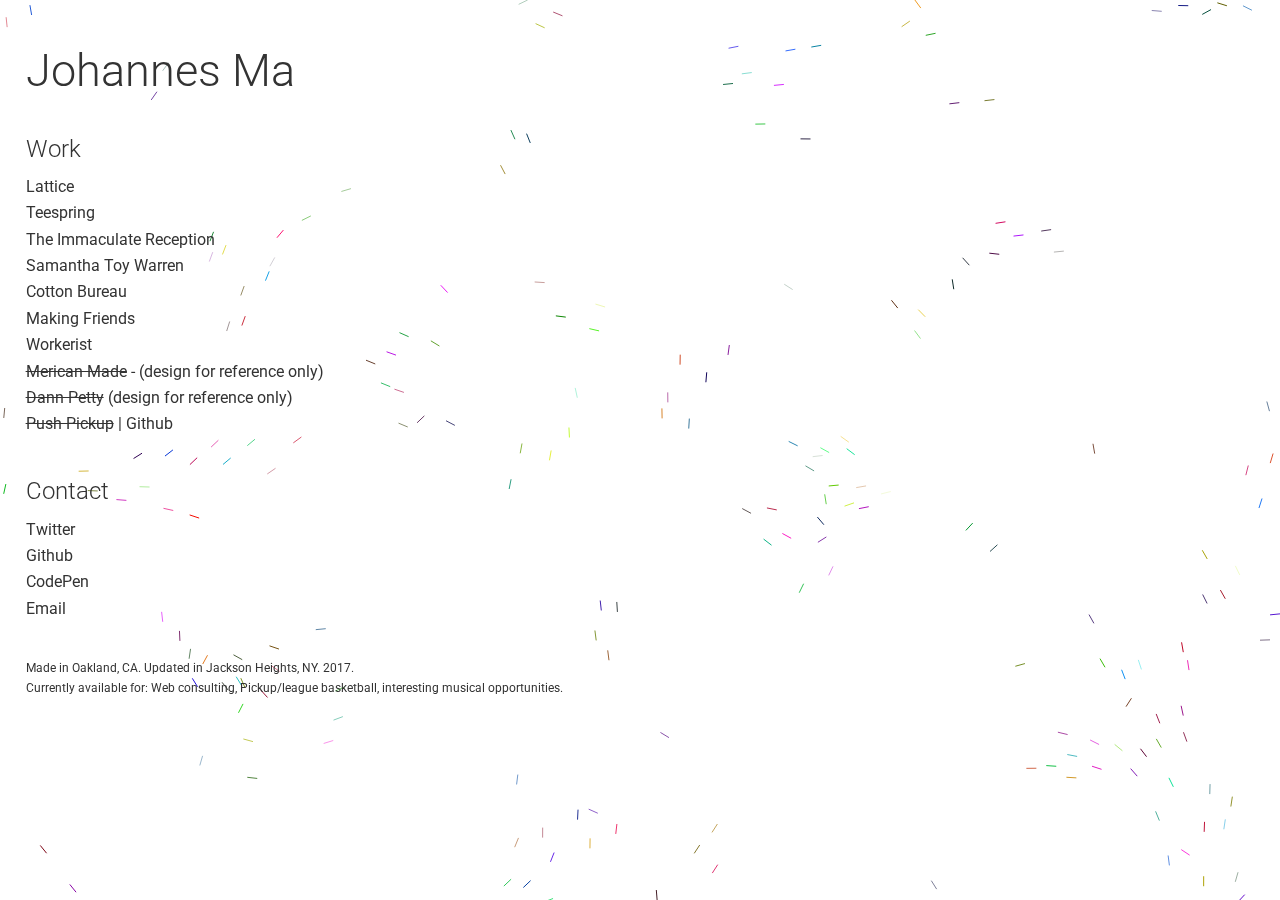
==== index.html @ bdca0df5 "2017 update" ====
<!doctype html>
<html lang="en"><!--<![endif]-->
<head>
	<meta content="text/html; charset=utf-8" http-equiv="Content-Type" />
	<meta content="IE=edge,chrome=1" http-equiv="X-UA-Compatible" />
	<title>Johannes Ma | Web Developer</title>
	<meta content="Johannes Ma - San Francisco" name="author" />
	<meta content="Copyright (c) 2015" name="copyright" />
	<meta content="Johannes, Ma, nice, person, web developer, web, development, developer, design, designer, interaction, user, experience, information, architecture, wireframes, layouts, templates, fun, San Francisco, Pittsburgh, html5, css, php, drupal, wordpress, some, other, things, this, is, lame" name="keywords" />
	<meta content="width=device-width,initial-scale=1" name="viewport" />
	<link href="https://fonts.googleapis.com/css?family=Roboto" rel="stylesheet">
	<link href="css/style.css?v=697239" rel="stylesheet" /><!-- end CSS--><script src="js/libs/modernizr-2.0.6.min.js"></script>
</head>
<body>
<div class="container">
<header>
<h1>Johannes Ma</h1>
</header>

<div id="main" role="main">
<section>
<h1>Work</h1>

<ul>
	<li><a href="http://latticehq.com" target="_blank">Lattice</a></li>
	<li><a href="http://teespring.com" target="_blank">Teespring</a></li>
	<li><a href="http://theimmaculatereceptionfilm.com/" target="_blank">The Immaculate Reception</a></li>
	<li><a href="http://samanthatoy.com" target="_blank">Samantha Toy Warren</a></li>
	<li><a href="http://cottonbureau.com" target="_blank">Cotton Bureau</a></li>
	<li><a href="http://makingfriendsapp.com" target="_blank">Making Friends</a></li>
	<li><a href="http://workerist.com" target="_blank">Workerist</a></li>
	<li><a href="https://www.behance.net/gallery/2094734/Merican-Made" target="_blank"><s>Merican Made</s> - (design for reference only)</a></li>
	<li><a href="https://dribbble.com/shots/296427-the-dannpetty-com-holding-page" target="_blank"><s>Dann Petty</s> (design for reference only)</a></li>
	<li><a href="http://pushpickup.meteor.com/" target="_blank"><s>Push Pickup</s></a> | <a href="https://github.com/pushpickup/pushpickup" target="_blank">Github</a></li>
</ul>
</section>

<section>
<h1>Contact</h1>

<ul>
	<li><a href="https://twitter.com/johannesma">Twitter</a></li>
	<li><a href="https://github.com/johannesma">Github</a></li>
  <li><a href="http://codepen.io/johannesma">CodePen</a></li>
  <li><a href="mailto:hi@johannesma.com">Email</a></li>
</ul>
</section>
</div>

<footer>
<p class="copy">Made in Oakland, CA. Updated in Jackson Heights, NY. 2017.</p>
<p class="status">Currently available for: Web consulting, Pickup/league basketball, interesting musical opportunities.</p>
</footer>
</div>
<canvas id="canvas"></canvas>
<script src="js/script.js"></script>
<!--! end of #container --><!-- scripts concatenated and minified via ant build script--><!-- end scripts--><script> // Change UA-XXXXX-X to be your site's ID
    window._gaq = [['_setAccount','UA-22397366-1'],['_trackPageview'],['_trackPageLoadTime']];
    Modernizr.load({
      load: ('https:' == location.protocol ? '//ssl' : '//www') + '.google-analytics.com/ga.js'
    });
  </script><!--[if lt IE 7 ]>
    <script src="//ajax.googleapis.com/ajax/libs/chrome-frame/1.0.3/CFInstall.min.js"></script>
    <script>window.attachEvent('onload',function(){CFInstall.check({mode:'overlay'})})</script>
  <![endif]--></body>
</html>
---- css/style.css ----
/* HTML5 ✰ Boilerplate
 * ==|== normalize ==========================================================
 */
article, aside, details, figcaption, figure, footer, header, hgroup, nav, section { display: block; }
audio, canvas, video { display: inline-block; *display: inline; *zoom: 1; }
audio:not([controls]) { display: none; }
[hidden] { display: none; }

html { background: #fdfafa; font-size: 100%; overflow-y: scroll; -webkit-text-size-adjust: 100%; -ms-text-size-adjust: 100%; }
body { margin: 0; font-size: 16px; line-height: 1.4; }
body, button, input, select, textarea { font-family: "roboto", sans-serif; color: #333; text-rendering: optimizeLegibility; }

::-moz-selection { background: #ebebeb; color: #333; text-shadow: none; }
::selection { background: #ebebeb; color: #333; text-shadow: none; }

a { color: #333;
	text-decoration: none;
	-webkit-transition: all 100ms ease-out;
	-moz-transition: all 100ms ease-out;
	-o-transition: all 100ms ease-out;
	-ms-transition: all 100ms ease-out;
	transition: all 100ms ease-out;}

a:hover {
	color: #69b881;
	text-decoration: none;}
a:focus { outline: thin dotted; }
a:hover, a:active { outline: 0; }

abbr[title] { border-bottom: 1px dotted; }
b, strong { font-weight: bold; }
blockquote { margin: 1em 40px; }
dfn { font-style: italic; }
hr { display: block; height: 1px; border: 0; border-top: 1px solid #ccc; margin: 1em 0; padding: 0; }
ins { background: #ff9; color: #000; text-decoration: none; }
mark { background: #ff0; color: #000; font-style: italic; font-weight: bold; }
pre, code, kbd, samp { font-family: monospace, monospace; _font-family: 'courier new', monospace; font-size: 1em; }
pre { white-space: pre; white-space: pre-wrap; word-wrap: break-word; }
q { quotes: none; }
q:before, q:after { content: ""; content: none; }
small { display: block; font-size: 85%; }
sub, sup { font-size: 75%; line-height: 0; position: relative; vertical-align: baseline; }
sup { top: -0.5em; }
sub { bottom: -0.25em; }
ul, ol { margin: .6em 0; padding: 0 0 0 1.5em; }
dd { margin: 0 0 0 40px; }
nav ul, nav ol { list-style: none; list-style-image: none; margin: 0; padding: 0; }
img { border: 0; -ms-interpolation-mode: bicubic; vertical-align: middle; }
svg:not(:root) { overflow: hidden; }
figure { margin: 0; }

form { margin: 0; }
fieldset { border: 0; margin: 0; padding: 0; }
label { cursor: pointer; }
legend { border: 0; *margin-left: -7px; padding: 0; }
button, input, select, textarea { font-size: 100%; margin: 0; vertical-align: baseline; *vertical-align: middle; }
button, input { line-height: normal; *overflow: visible; }
table button, table input { *overflow: auto; }
button, input[type="button"], input[type="reset"], input[type="submit"] { cursor: pointer; -webkit-appearance: button; }
input[type="checkbox"], input[type="radio"] { box-sizing: border-box; }
input[type="search"] { -webkit-appearance: textfield; -moz-box-sizing: content-box; -webkit-box-sizing: content-box; box-sizing: content-box; }
input[type="search"]::-webkit-search-decoration { -webkit-appearance: none; }
button::-moz-focus-inner, input::-moz-focus-inner { border: 0; padding: 0; }
textarea { overflow: auto; vertical-align: top; resize: vertical; }
input:valid, textarea:valid {  }
input:invalid, textarea:invalid { background-color: #f0dddd; }

table { border-collapse: collapse; border-spacing: 0; }
td { vertical-align: top; }
h1, h2, h3, h4, h5, p {
	font-weight: 300;
	margin: 0;}

	p, li {
		font-weight: normal;
		margin-bottom: 1.25em;}

		li {margin-bottom: .25em;}

/* ==|== primary styles ======================================== */

.container {
  position: relative;
  z-index: 2;
}

header, footer {
	padding: 40px 2% 30px;
	width: 96%;
}

header h1 {font-size: 2.8em;}

section h1 {
  font-size: 1.5em;
  margin-bottom: .2em;
}

section {
	padding: 0 2% 30px;
}

footer {
	font-size: 12px;
	padding-top: 0;
}

.copy {margin-bottom: .25em;}

section ul {
	list-style: none;
	padding: 0;}

section article {margin-bottom: 1em;}

#canvas {
  position: fixed;
  width: 100%;
  height: 100%;
  top: 0;
  left: 0;
  z-index: 1;
}

/* ==|== non-semantic helper classes ======================================== */
.ir { display: block; border: 0; text-indent: -999em; overflow: hidden; background-color: transparent; background-repeat: no-repeat; text-align: left; direction: ltr; }
.ir br { display: none; }
.hidden { display: none !important; visibility: hidden; }
.visuallyhidden { border: 0; clip: rect(0 0 0 0); height: 1px; margin: -1px; overflow: hidden; padding: 0; position: absolute; width: 1px; }
.visuallyhidden.focusable:active, .visuallyhidden.focusable:focus { clip: auto; height: auto; margin: 0; overflow: visible; position: static; width: auto; }
.invisible { visibility: hidden; }
.clearfix:before, .clearfix:after { content: ""; display: table; }
.clearfix:after { clear: both; }
.clearfix { zoom: 1; }

/* ==|== print styles ======================================================= */

@media print {
  * { background: transparent !important; color: black !important; text-shadow: none !important; filter:none !important; -ms-filter: none !important; }
  a, a:visited { text-decoration: underline; }
  a[href]:after { content: " (" attr(href) ")"; }
  abbr[title]:after { content: " (" attr(title) ")"; }
  .ir a:after, a[href^="javascript:"]:after, a[href^="#"]:after { content: ""; }
  pre, blockquote { border: 1px solid #999; page-break-inside: avoid; }
  thead { display: table-header-group; }
  tr, img { page-break-inside: avoid; }
  img { max-width: 100% !important; }
  @page { margin: 0.5cm; }
  p, h2, h3 { orphans: 3; widows: 3; }
  h2, h3 { page-break-after: avoid; }
}
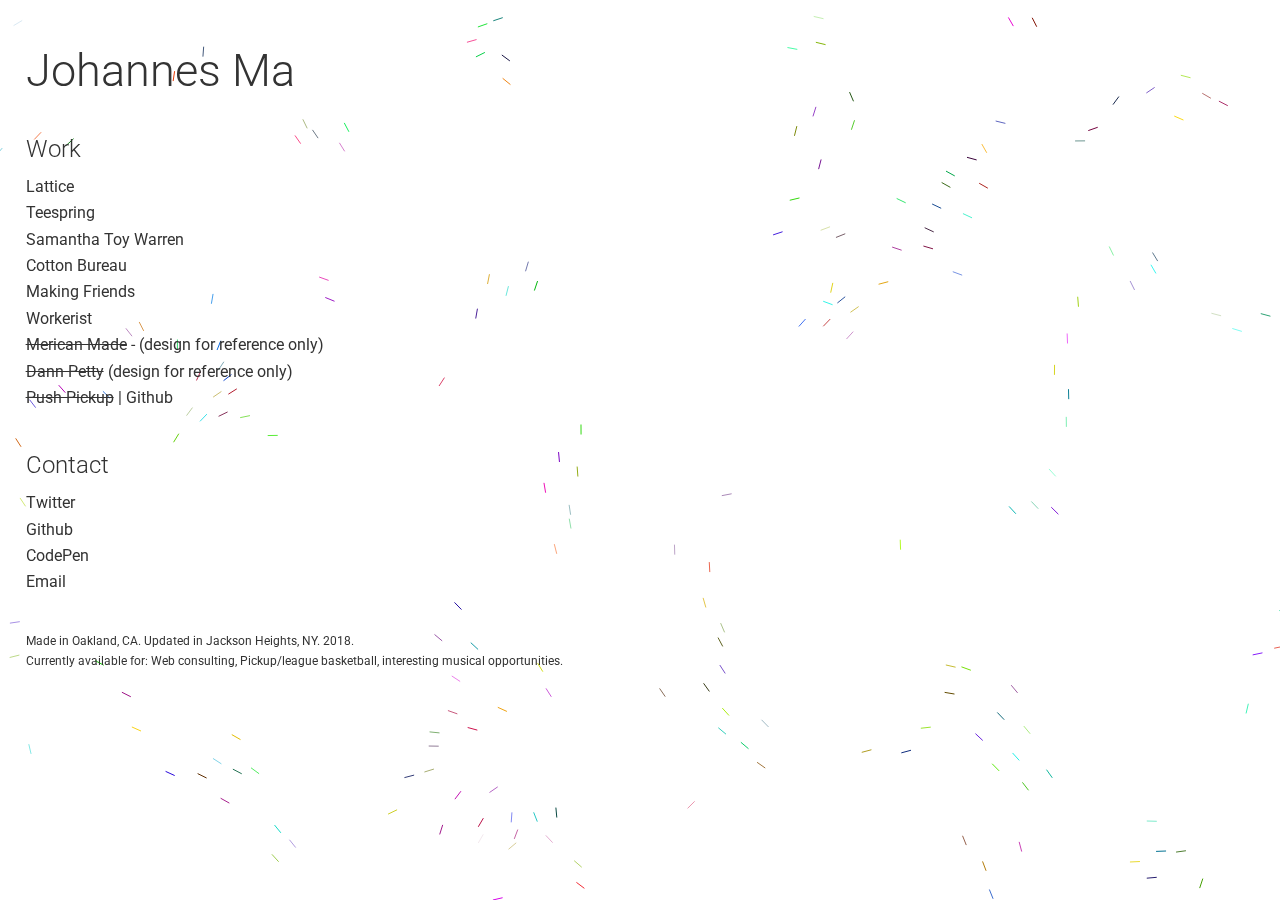
==== commit 22c6799b: "2018 Update. Removed immaculate reception for now" ====
--- a/index.html
+++ b/index.html
@@ -4,8 +4,8 @@
 	<meta content="text/html; charset=utf-8" http-equiv="Content-Type" />
 	<meta content="IE=edge,chrome=1" http-equiv="X-UA-Compatible" />
 	<title>Johannes Ma | Web Developer</title>
-	<meta content="Johannes Ma - San Francisco" name="author" />
-	<meta content="Copyright (c) 2015" name="copyright" />
+	<meta content="Johannes Ma - Jackson Heights, NY" name="author" />
+	<meta content="Copyright (c) 2018" name="copyright" />
 	<meta content="Johannes, Ma, nice, person, web developer, web, development, developer, design, designer, interaction, user, experience, information, architecture, wireframes, layouts, templates, fun, San Francisco, Pittsburgh, html5, css, php, drupal, wordpress, some, other, things, this, is, lame" name="keywords" />
 	<meta content="width=device-width,initial-scale=1" name="viewport" />
 	<link href="https://fonts.googleapis.com/css?family=Roboto" rel="stylesheet">
@@ -22,9 +22,8 @@
 <h1>Work</h1>
 
 <ul>
-	<li><a href="http://latticehq.com" target="_blank">Lattice</a></li>
+	<li><a href="http://lattice.com" target="_blank">Lattice</a></li>
 	<li><a href="http://teespring.com" target="_blank">Teespring</a></li>
-	<li><a href="http://theimmaculatereceptionfilm.com/" target="_blank">The Immaculate Reception</a></li>
 	<li><a href="http://samanthatoy.com" target="_blank">Samantha Toy Warren</a></li>
 	<li><a href="http://cottonbureau.com" target="_blank">Cotton Bureau</a></li>
 	<li><a href="http://makingfriendsapp.com" target="_blank">Making Friends</a></li>
@@ -48,7 +47,7 @@
 </div>
 
 <footer>
-<p class="copy">Made in Oakland, CA. Updated in Jackson Heights, NY. 2017.</p>
+<p class="copy">Made in Oakland, CA. Updated in Jackson Heights, NY. 2018.</p>
 <p class="status">Currently available for: Web consulting, Pickup/league basketball, interesting musical opportunities.</p>
 </footer>
 </div>
@@ -59,8 +58,5 @@
     Modernizr.load({
       load: ('https:' == location.protocol ? '//ssl' : '//www') + '.google-analytics.com/ga.js'
     });
-  </script><!--[if lt IE 7 ]>
-    <script src="//ajax.googleapis.com/ajax/libs/chrome-frame/1.0.3/CFInstall.min.js"></script>
-    <script>window.attachEvent('onload',function(){CFInstall.check({mode:'overlay'})})</script>
-  <![endif]--></body>
+  </script></body>
 </html>
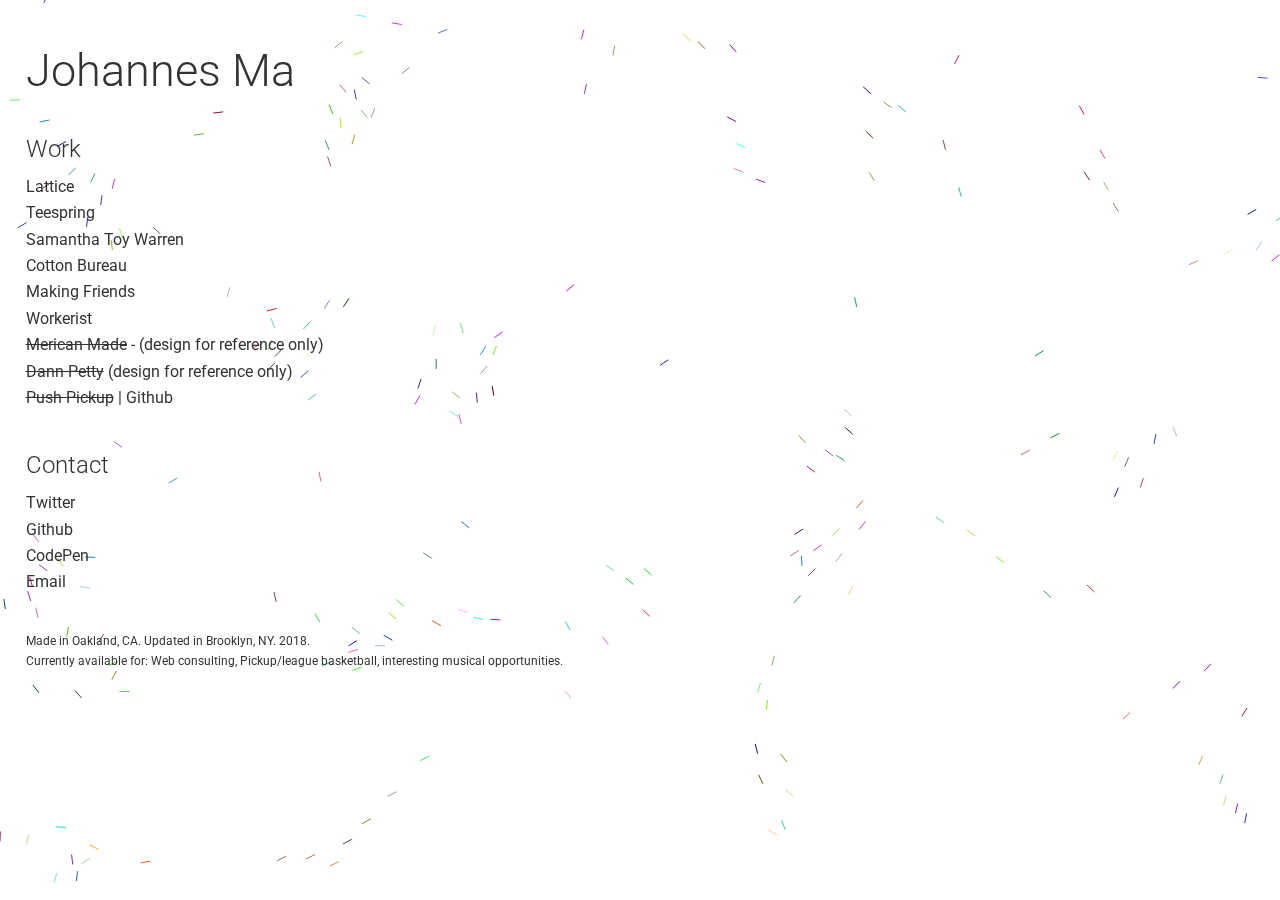
==== commit baecf2ba: "Change location" ====
--- a/index.html
+++ b/index.html
@@ -47,7 +47,7 @@
 </div>
 
 <footer>
-<p class="copy">Made in Oakland, CA. Updated in Jackson Heights, NY. 2018.</p>
+<p class="copy">Made in Oakland, CA. Updated in Brooklyn, NY. 2018.</p>
 <p class="status">Currently available for: Web consulting, Pickup/league basketball, interesting musical opportunities.</p>
 </footer>
 </div>
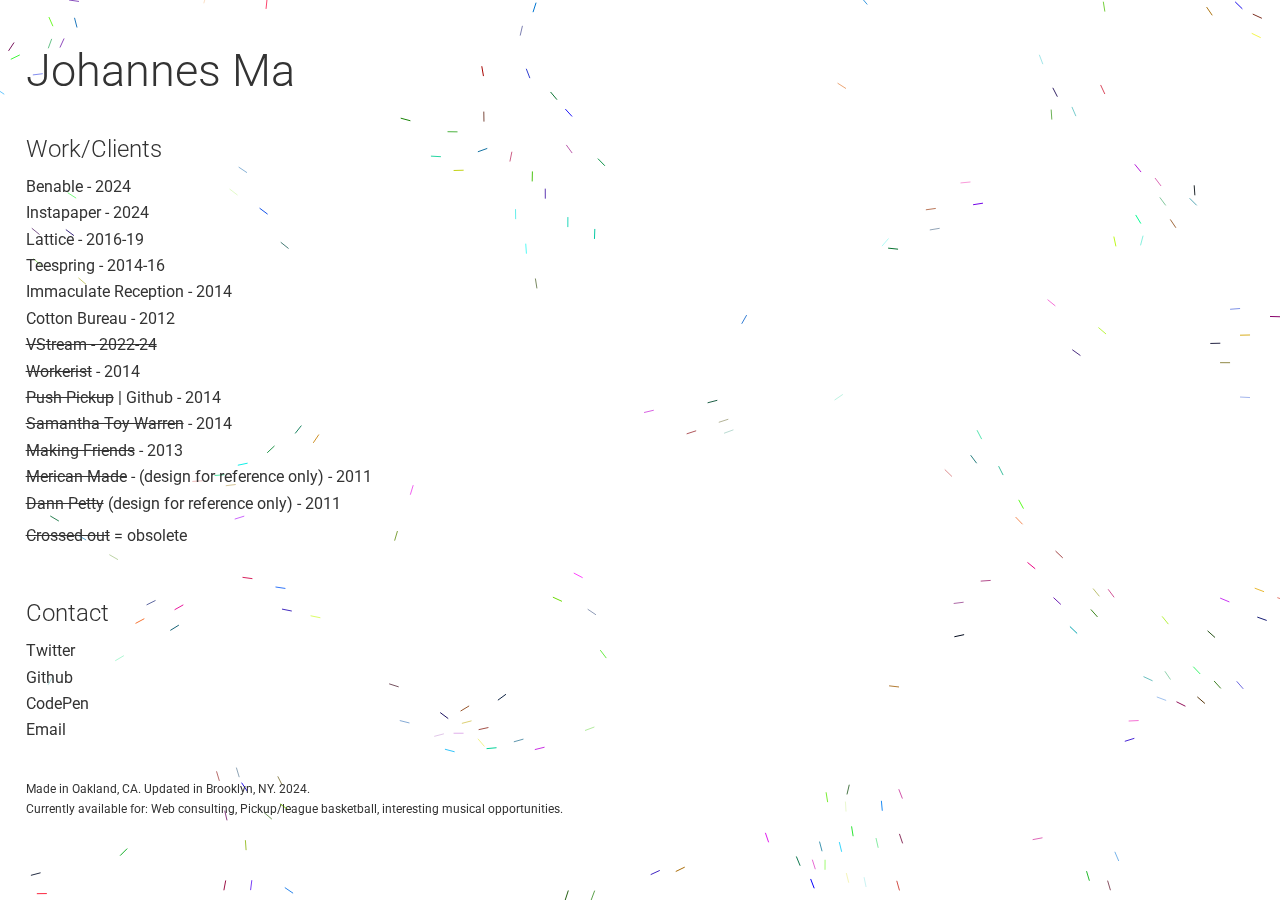
==== commit e31ded4e: "Update index.html" ====
--- a/index.html
+++ b/index.html
@@ -19,19 +19,24 @@
 
 <div id="main" role="main">
 <section>
-<h1>Work</h1>
+<h1>Work/Clients</h1>
 
 <ul>
-	<li><a href="http://lattice.com" target="_blank">Lattice</a></li>
-	<li><a href="http://teespring.com" target="_blank">Teespring</a></li>
-	<li><a href="http://samanthatoy.com" target="_blank">Samantha Toy Warren</a></li>
-	<li><a href="http://cottonbureau.com" target="_blank">Cotton Bureau</a></li>
-	<li><a href="http://makingfriendsapp.com" target="_blank">Making Friends</a></li>
-	<li><a href="http://workerist.com" target="_blank">Workerist</a></li>
-	<li><a href="https://www.behance.net/gallery/2094734/Merican-Made" target="_blank"><s>Merican Made</s> - (design for reference only)</a></li>
-	<li><a href="https://dribbble.com/shots/296427-the-dannpetty-com-holding-page" target="_blank"><s>Dann Petty</s> (design for reference only)</a></li>
-	<li><a href="http://pushpickup.meteor.com/" target="_blank"><s>Push Pickup</s></a> | <a href="https://github.com/pushpickup/pushpickup" target="_blank">Github</a></li>
+	<li><a href="https://benable.com" target="_blank">Benable - 2024</a></li>
+	<li><a href="https://instapaper.com" target="_blank">Instapaper - 2024</a></li>
+	<li><a href="https://lattice.com" target="_blank">Lattice - 2016-19</a></li>
+	<li><a href="https://teespring.com" target="_blank">Teespring - 2014-16</a></li>
+	<li><a href="https://jacktarfilms.github.io/immaculatereception/" target="_blank">Immaculate Reception - 2014</a></li>
+	<li><a href="https://cottonbureau.com" target="_blank">Cotton Bureau - 2012</a></li>
+	<li><a href="https://vstream.com" target="_blank"><s>VStream - 2022-24</s></a></li>
+	<li><a href="http://workerist.com" target="_blank"><s>Workerist</s> - 2014</a></li>
+	<li><a href="http://pushpickup.meteor.com/" target="_blank"><s>Push Pickup</s></a> | <a href="https://github.com/pushpickup/pushpickup" target="_blank">Github - 2014</a></li>
+	<li><a href="http://samanthatoy.com" target="_blank"><s>Samantha Toy Warren</s> - 2014</a></li>
+	<li><a href="http://makingfriendsapp.com" target="_blank"><s>Making Friends</s> - 2013</a></li>
+	<li><a href="https://www.behance.net/gallery/2094734/Merican-Made" target="_blank"><s>Merican Made</s> - (design for reference only) - 2011</a></li>
+	<li><a href="https://dribbble.com/shots/296427-the-dannpetty-com-holding-page" target="_blank"><s>Dann Petty</s> (design for reference only) - 2011</a></li>
 </ul>
+<p><s>Crossed out</s> = obsolete</p>
 </section>
 
 <section>
@@ -47,7 +52,7 @@
 </div>
 
 <footer>
-<p class="copy">Made in Oakland, CA. Updated in Brooklyn, NY. 2018.</p>
+<p class="copy">Made in Oakland, CA. Updated in Brooklyn, NY. 2024.</p>
 <p class="status">Currently available for: Web consulting, Pickup/league basketball, interesting musical opportunities.</p>
 </footer>
 </div>
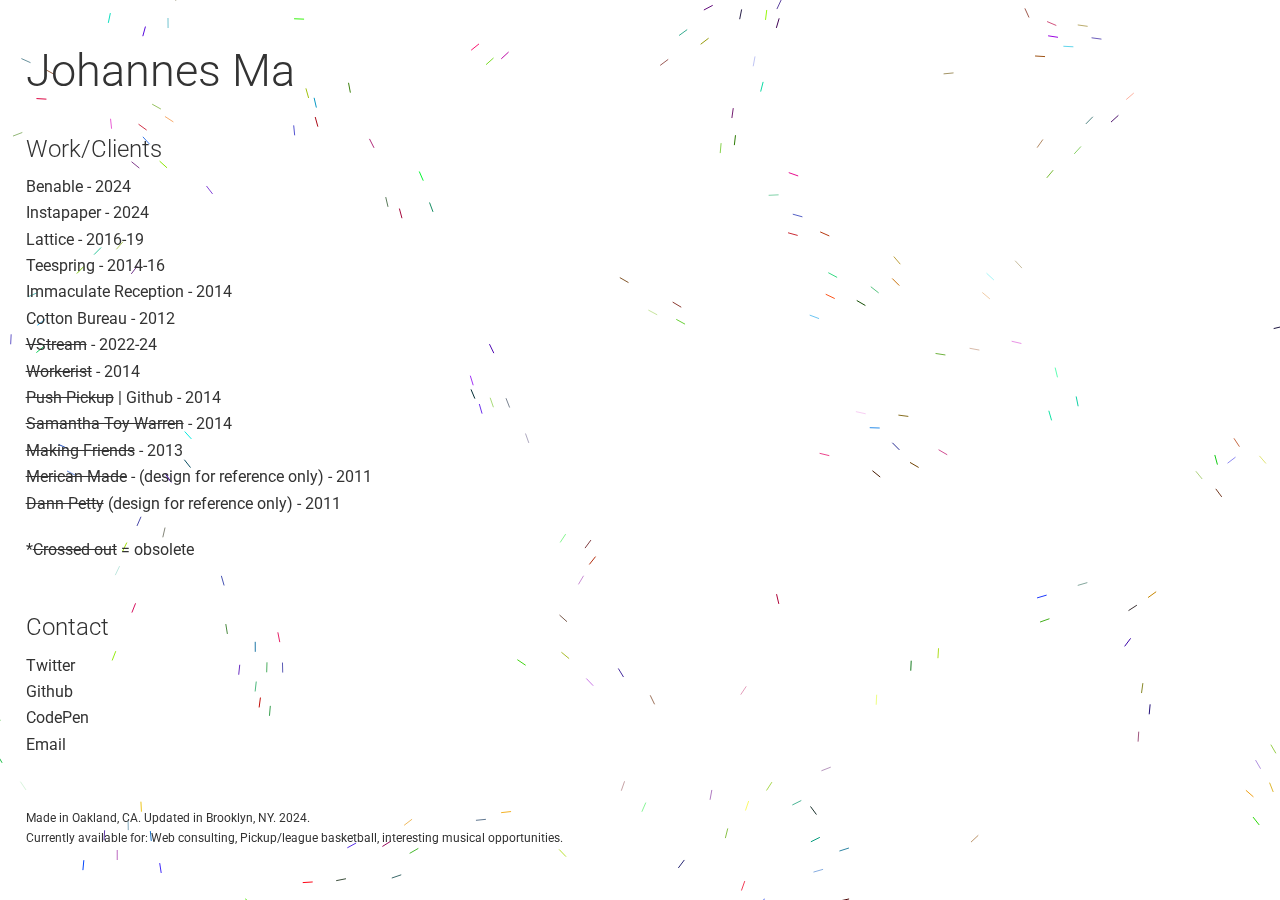
==== commit 4567f614: "Update index.html" ====
--- a/index.html
+++ b/index.html
@@ -28,7 +28,7 @@
 	<li><a href="https://teespring.com" target="_blank">Teespring - 2014-16</a></li>
 	<li><a href="https://jacktarfilms.github.io/immaculatereception/" target="_blank">Immaculate Reception - 2014</a></li>
 	<li><a href="https://cottonbureau.com" target="_blank">Cotton Bureau - 2012</a></li>
-	<li><a href="https://vstream.com" target="_blank"><s>VStream - 2022-24</s></a></li>
+	<li><a href="https://vstream.com" target="_blank"><s>VStream</s> - 2022-24</a></li>
 	<li><a href="http://workerist.com" target="_blank"><s>Workerist</s> - 2014</a></li>
 	<li><a href="http://pushpickup.meteor.com/" target="_blank"><s>Push Pickup</s></a> | <a href="https://github.com/pushpickup/pushpickup" target="_blank">Github - 2014</a></li>
 	<li><a href="http://samanthatoy.com" target="_blank"><s>Samantha Toy Warren</s> - 2014</a></li>
@@ -36,7 +36,7 @@
 	<li><a href="https://www.behance.net/gallery/2094734/Merican-Made" target="_blank"><s>Merican Made</s> - (design for reference only) - 2011</a></li>
 	<li><a href="https://dribbble.com/shots/296427-the-dannpetty-com-holding-page" target="_blank"><s>Dann Petty</s> (design for reference only) - 2011</a></li>
 </ul>
-<p><s>Crossed out</s> = obsolete</p>
+<p>*<s>Crossed out</s> = obsolete</p>
 </section>
 
 <section>
--- a/css/style.css
+++ b/css/style.css
@@ -70,6 +70,8 @@
 h1, h2, h3, h4, h5, p {
 	font-weight: 300;
 	margin: 0;}
+
+ul {margin-bottom: 1.5em;}
 
 	p, li {
 		font-weight: normal;
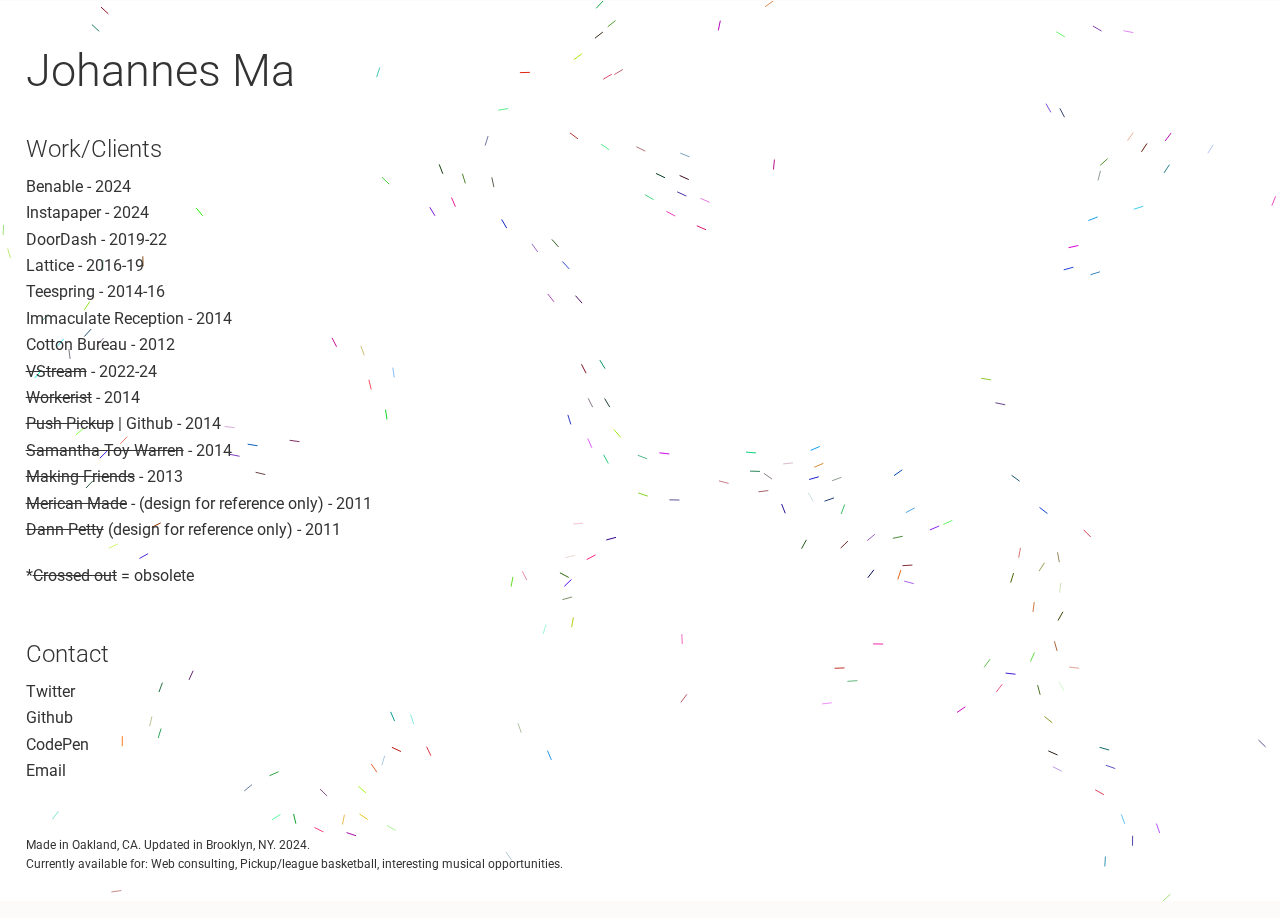
==== commit 0e4757c0: "Update index.html" ====
--- a/index.html
+++ b/index.html
@@ -24,6 +24,7 @@
 <ul>
 	<li><a href="https://benable.com" target="_blank">Benable - 2024</a></li>
 	<li><a href="https://instapaper.com" target="_blank">Instapaper - 2024</a></li>
+	<li><a href="https://doordash.com" target="_blank">DoorDash - 2019-22</a><li>
 	<li><a href="https://lattice.com" target="_blank">Lattice - 2016-19</a></li>
 	<li><a href="https://teespring.com" target="_blank">Teespring - 2014-16</a></li>
 	<li><a href="https://jacktarfilms.github.io/immaculatereception/" target="_blank">Immaculate Reception - 2014</a></li>
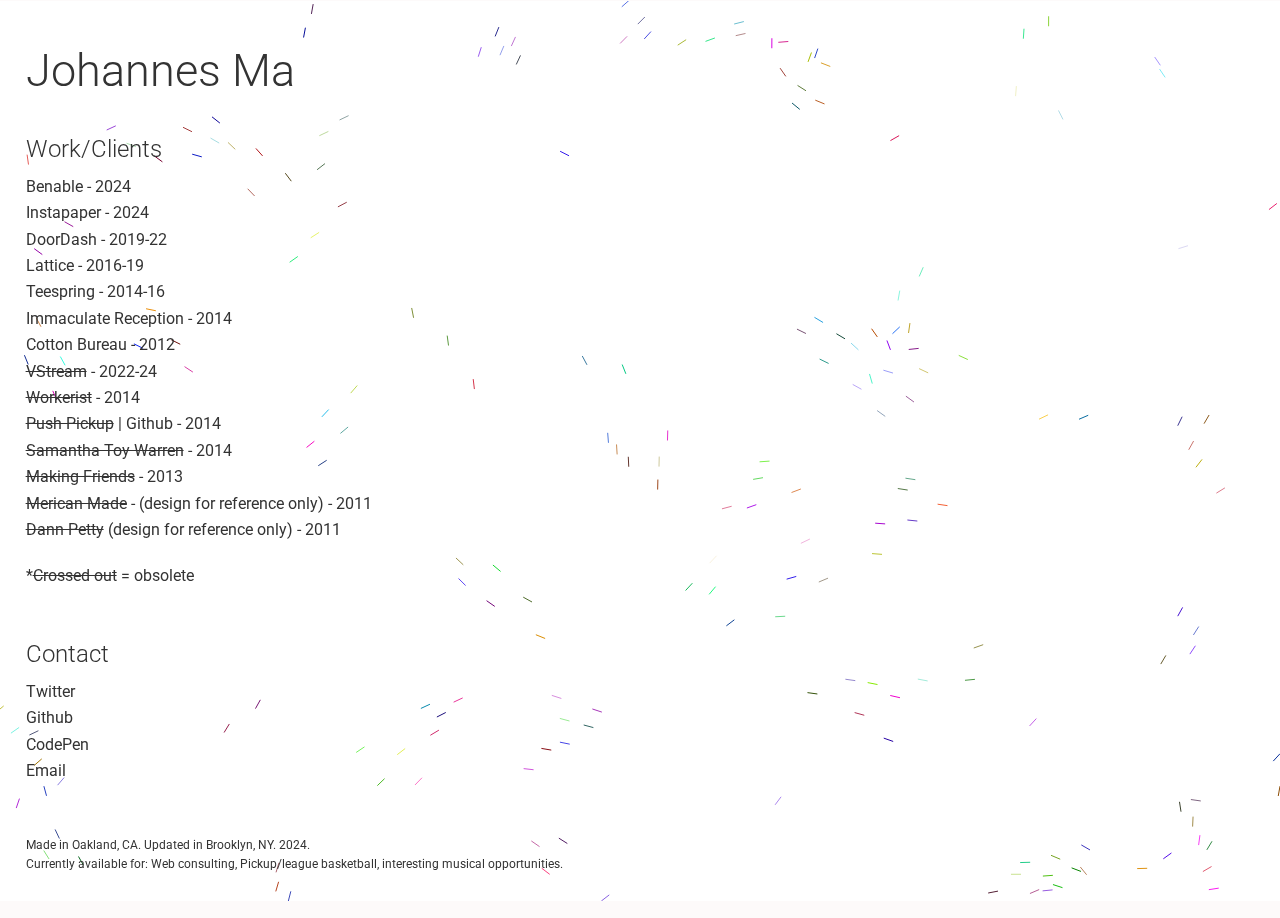
==== commit 05971716: "Update index.html" ====
--- a/index.html
+++ b/index.html
@@ -3,10 +3,10 @@
 <head>
 	<meta content="text/html; charset=utf-8" http-equiv="Content-Type" />
 	<meta content="IE=edge,chrome=1" http-equiv="X-UA-Compatible" />
-	<title>Johannes Ma | Web Developer</title>
-	<meta content="Johannes Ma - Jackson Heights, NY" name="author" />
-	<meta content="Copyright (c) 2018" name="copyright" />
-	<meta content="Johannes, Ma, nice, person, web developer, web, development, developer, design, designer, interaction, user, experience, information, architecture, wireframes, layouts, templates, fun, San Francisco, Pittsburgh, html5, css, php, drupal, wordpress, some, other, things, this, is, lame" name="keywords" />
+	<title>Johannes Ma</title>
+	<meta content="Johannes Ma" name="author" />
+	<meta content="Copyright (c) 2024" name="copyright" />
+	<meta content="Johannes, Ma, nice, person, web developer, web, development, developer, design, designer, interaction, user, experience, information, architecture, wireframes, layouts, templates, fun, San Francisco, Pittsburgh, Brooklyn, New York, html5, css, php, drupal, wordpress, some, other, things, this, is, lame" name="keywords" />
 	<meta content="width=device-width,initial-scale=1" name="viewport" />
 	<link href="https://fonts.googleapis.com/css?family=Roboto" rel="stylesheet">
 	<link href="css/style.css?v=697239" rel="stylesheet" /><!-- end CSS--><script src="js/libs/modernizr-2.0.6.min.js"></script>
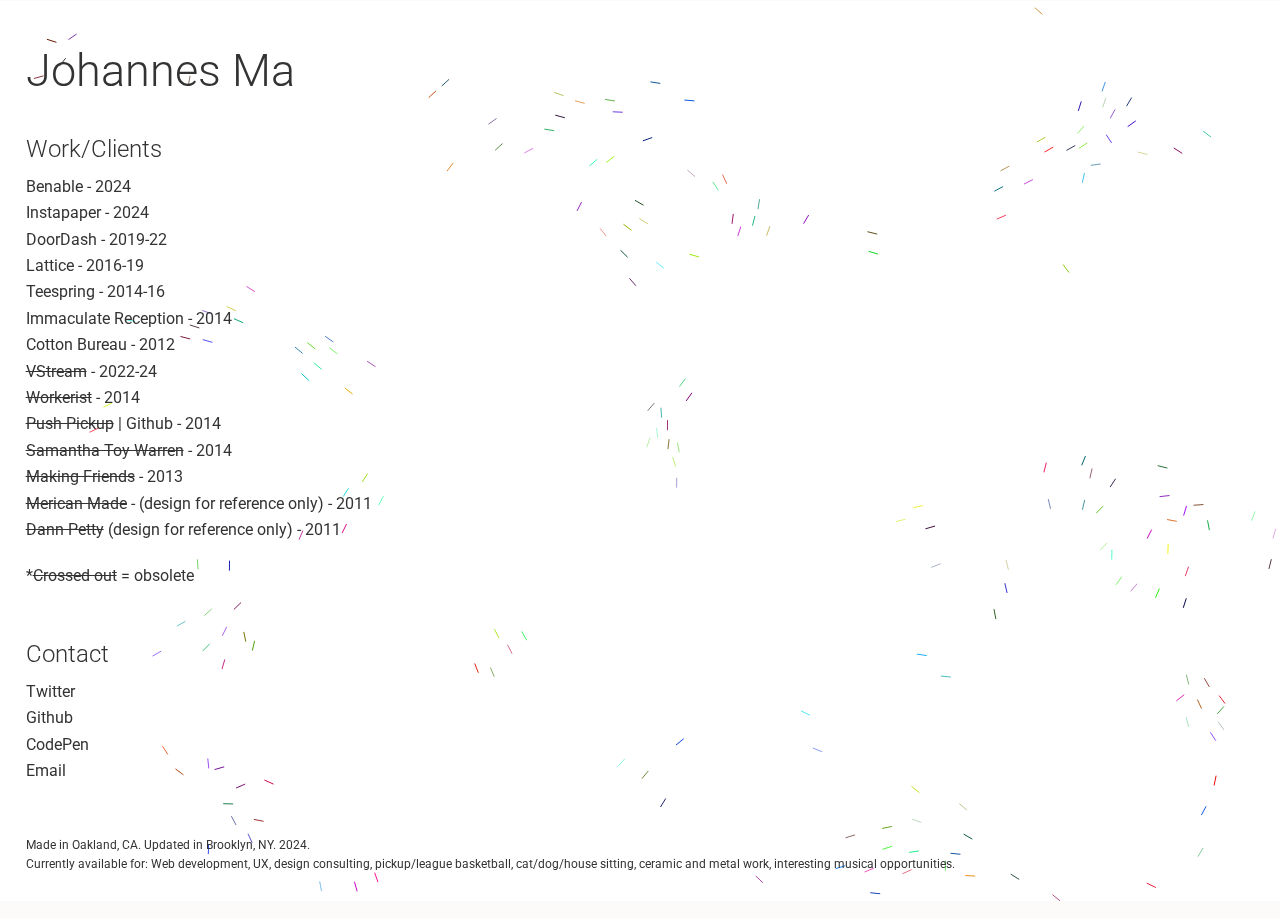
==== commit fa7683a3: "Update index.html" ====
--- a/index.html
+++ b/index.html
@@ -6,7 +6,7 @@
 	<title>Johannes Ma</title>
 	<meta content="Johannes Ma" name="author" />
 	<meta content="Copyright (c) 2024" name="copyright" />
-	<meta content="Johannes, Ma, nice, person, web developer, web, development, developer, design, designer, interaction, user, experience, information, architecture, wireframes, layouts, templates, fun, San Francisco, Pittsburgh, Brooklyn, New York, html5, css, php, drupal, wordpress, some, other, things, this, is, lame" name="keywords" />
+	<meta content="Johannes, Ma, nice, person, web developer, web, development, developer, design, designer, interaction, user, experience, information, architecture, wireframes, layouts, templates, cats, dogs, clay, ceramic, metal, sculpture, fun, pickup, basketball, San Francisco, Pittsburgh, Brooklyn, New York, html5, css, php, drupal, wordpress, some, other, things, this, is, lame" name="keywords" />
 	<meta content="width=device-width,initial-scale=1" name="viewport" />
 	<link href="https://fonts.googleapis.com/css?family=Roboto" rel="stylesheet">
 	<link href="css/style.css?v=697239" rel="stylesheet" /><!-- end CSS--><script src="js/libs/modernizr-2.0.6.min.js"></script>
@@ -54,7 +54,7 @@
 
 <footer>
 <p class="copy">Made in Oakland, CA. Updated in Brooklyn, NY. 2024.</p>
-<p class="status">Currently available for: Web consulting, Pickup/league basketball, interesting musical opportunities.</p>
+<p class="status">Currently available for: Web development, UX, design consulting, pickup/league basketball, cat/dog/house sitting, ceramic and metal work, interesting musical opportunities.</p>
 </footer>
 </div>
 <canvas id="canvas"></canvas>
